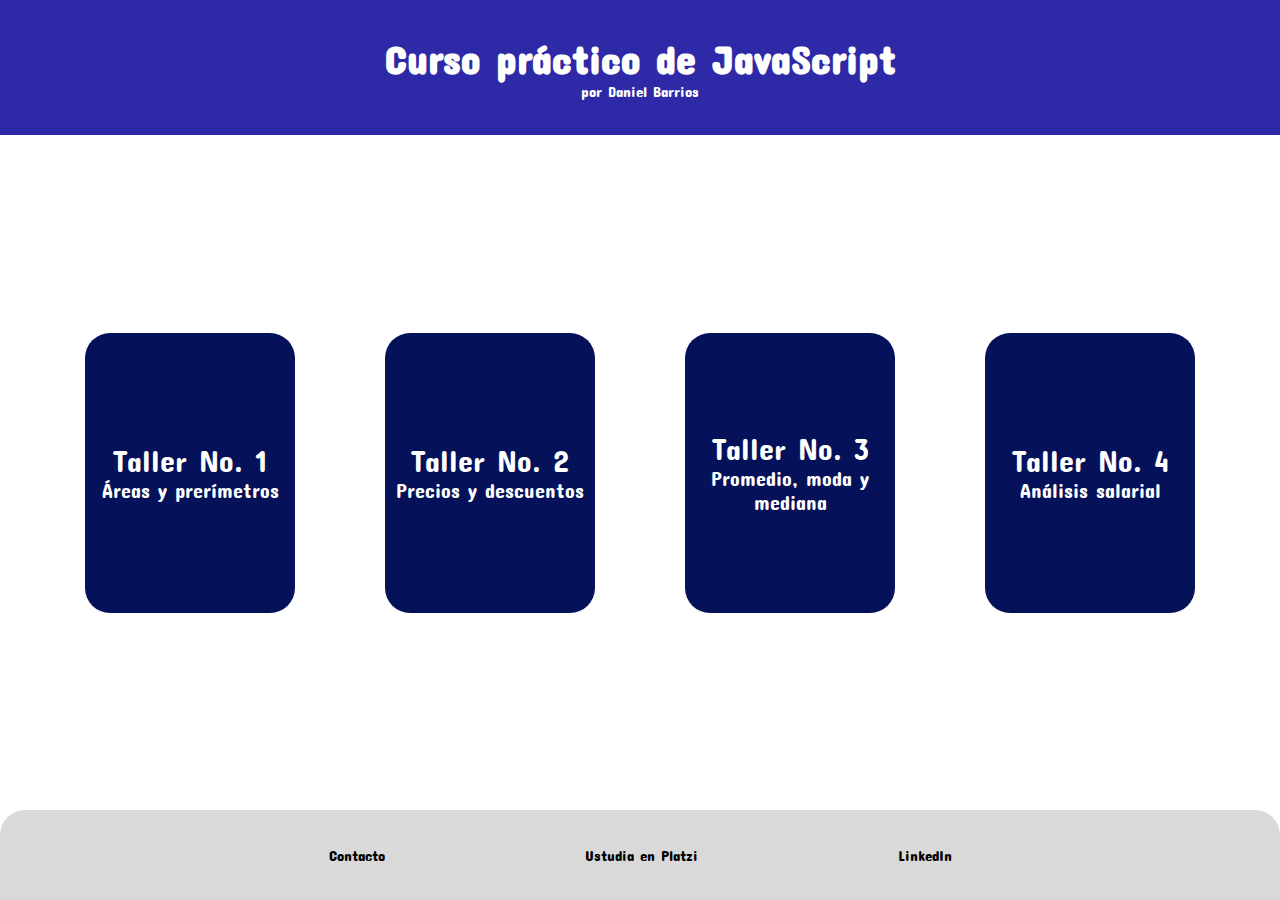
==== Inicio/index.html @ bd404182 "organización y vinculación de paginas" ====
<!DOCTYPE html>
<html lang="en">
<head>
    <link rel="preconnect" href="https://fonts.googleapis.com">
    <link rel="preconnect" href="https://fonts.gstatic.com" crossorigin>
    <link href="https://fonts.googleapis.com/css2?family=Concert+One&display=swap" rel="stylesheet">
    <link rel="stylesheet" href="./styles.css">
    <meta charset="UTF-8">
    <meta http-equiv="X-UA-Compatible" content="IE=edge">
    <meta name="viewport" content="width=device-width, initial-scale=1.0">
    <title>Talleres JS</title>
</head>
<body>
    <header>
        <nav>
            <!-- <div class=".icono-perfil"></div> -->
            <div class="titulo">
                <h1>Curso práctico de JavaScript</h1>
                <p>por Daniel Barrios</p>
            </div>
        </nav>
    </header>
    <main>

        <div class="elemento-taller">
            <a href="../taller-1/figuras.html">Taller No. 1</a>
            <p>Áreas y prerímetros</p>
        </div>

        <div class="elemento-taller">
            <a href="../taller-2/porcentajes.html">Taller No. 2</a>
            <p>Precios y descuentos</p>
        </div>

        <div class="elemento-taller">
            <a href="../taller-3/promedios.html">Taller No. 3</a>
            <p>Promedio, moda y mediana</p>
        </div>

        <div class="elemento-taller">
            <a href="../taller-4/analisis.html">Taller No. 4</a>
            <p>Análisis salarial</p>
        </div>

    </main>
    <footer>
            <ul>
                <li><a href="">Contacto</a></li>
                <li><a href="">Ustudia en Platzi</a></li>
                <li><a href="">LinkedIn</a></li>
            </ul>
    </footer>
</body>
</html>
---- Inicio/styles.css ----
* {
  -webkit-box-sizing: border-box;
          box-sizing: border-box;
  margin: 0;
  padding: 0;
}

a {
  text-decoration: none;
}

html {
  font-size: 62.5%;
  font-family: 'Concert One', cursive;
}

body {
  display: -webkit-box;
  display: -ms-flexbox;
  display: flex;
  -webkit-box-orient: vertical;
  -webkit-box-direction: normal;
      -ms-flex-direction: column;
          flex-direction: column;
}

body header {
  width: 100%;
  height: 15vh;
  background-color: #2E29A6;
}

body header nav {
  width: 100%;
  height: 100%;
  display: -webkit-box;
  display: -ms-flexbox;
  display: flex;
  -webkit-box-pack: center;
      -ms-flex-pack: center;
          justify-content: center;
  -webkit-box-align: center;
      -ms-flex-align: center;
          align-items: center;
}

body header nav .titulo {
  display: -webkit-box;
  display: -ms-flexbox;
  display: flex;
  -webkit-box-orient: vertical;
  -webkit-box-direction: normal;
      -ms-flex-direction: column;
          flex-direction: column;
  -webkit-box-align: center;
      -ms-flex-align: center;
          align-items: center;
}

body header nav .titulo h1 {
  font-size: 4rem;
  color: white;
}

body header nav .titulo p {
  font-size: 1.5rem;
  color: white;
}

body main {
  display: -webkit-box;
  display: -ms-flexbox;
  display: flex;
  -webkit-box-pack: space-evenly;
      -ms-flex-pack: space-evenly;
          justify-content: space-evenly;
  -webkit-box-align: center;
      -ms-flex-align: center;
          align-items: center;
  width: 100%;
  height: 75vh;
  background-color: white;
}

body main .elemento-taller {
  width: 210px;
  height: 280px;
  background-color: #051259;
  margin: 5px;
  border-radius: 25px;
  display: -webkit-box;
  display: -ms-flexbox;
  display: flex;
  -webkit-box-orient: vertical;
  -webkit-box-direction: normal;
      -ms-flex-direction: column;
          flex-direction: column;
  -webkit-box-pack: center;
      -ms-flex-pack: center;
          justify-content: center;
  -webkit-box-align: center;
      -ms-flex-align: center;
          align-items: center;
  color: white;
  font-size: 2rem;
  text-align: center;
}

body main .elemento-taller a {
  font-size: 3rem;
  color: white;
}

body footer {
  width: 100%;
  height: 10vh;
  border-top-left-radius: 25px;
  border-top-right-radius: 25px;
  background-color: #D9D9D9;
  display: -webkit-box;
  display: -ms-flexbox;
  display: flex;
  -webkit-box-pack: center;
      -ms-flex-pack: center;
          justify-content: center;
  -webkit-box-align: center;
      -ms-flex-align: center;
          align-items: center;
}

body footer ul {
  display: -webkit-box;
  display: -ms-flexbox;
  display: flex;
}

body footer ul li {
  margin: 0 100px;
  list-style: none;
  font-size: 1.5rem;
}

body footer ul li a {
  color: black;
}
/*# sourceMappingURL=styles.css.map */
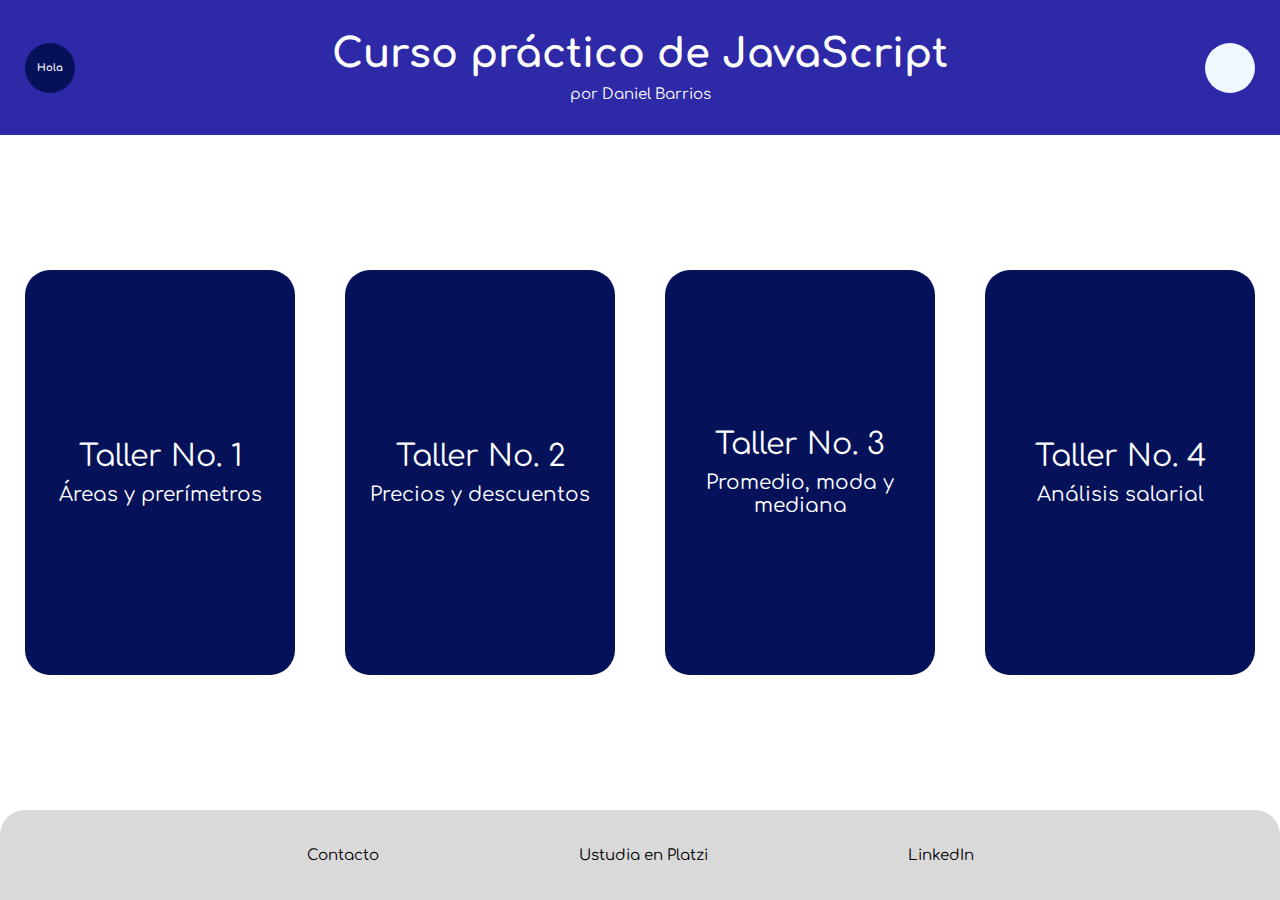
==== commit bd8e123a: "taller 1-3 completado" ====
--- a/Inicio/index.html
+++ b/Inicio/index.html
@@ -3,51 +3,54 @@
 <head>
     <link rel="preconnect" href="https://fonts.googleapis.com">
     <link rel="preconnect" href="https://fonts.gstatic.com" crossorigin>
-    <link href="https://fonts.googleapis.com/css2?family=Concert+One&display=swap" rel="stylesheet">
-    <link rel="stylesheet" href="./styles.css">
+    <link href="https://fonts.googleapis.com/css2?family=Comfortaa:wght@300;600&display=swap" rel="stylesheet">
     <meta charset="UTF-8">
     <meta http-equiv="X-UA-Compatible" content="IE=edge">
     <meta name="viewport" content="width=device-width, initial-scale=1.0">
-    <title>Talleres JS</title>
+    <title>Figuras Geométricas | Curso práctico de JavaScript</title>
+    <link rel="stylesheet" href="./styles.css">
 </head>
 <body>
     <header>
         <nav>
-            <!-- <div class=".icono-perfil"></div> -->
+            <a href="#" class="icono-perfil">
+                <p>Hola</p>
+            </a>
             <div class="titulo">
                 <h1>Curso práctico de JavaScript</h1>
                 <p>por Daniel Barrios</p>
             </div>
+            <div class="menu"></div>
         </nav>
     </header>
     <main>
 
-        <div class="elemento-taller">
-            <a href="../taller-1/figuras.html">Taller No. 1</a>
+        <a class="elemento-taller" href="../taller-1/figuras.html">
+            <p >Taller No. 1</p>
             <p>Áreas y prerímetros</p>
-        </div>
+        </a>
 
-        <div class="elemento-taller">
-            <a href="../taller-2/porcentajes.html">Taller No. 2</a>
+        <a class="elemento-taller" href="../taller-2/porcentajes.html">
+            <p>Taller No. 2</p>
             <p>Precios y descuentos</p>
-        </div>
+        </a>
 
-        <div class="elemento-taller">
-            <a href="../taller-3/promedios.html">Taller No. 3</a>
+        <a class="elemento-taller" href="../taller-3/promedios.html">
+            <p>Taller No. 3</p>
             <p>Promedio, moda y mediana</p>
-        </div>
+        </a>
 
-        <div class="elemento-taller">
-            <a href="../taller-4/analisis.html">Taller No. 4</a>
+        <a class="elemento-taller" href="../taller-4/analisis.html">
+            <p>Taller No. 4</p>
             <p>Análisis salarial</p>
-        </div>
+        </a>
 
     </main>
     <footer>
             <ul>
                 <li><a href="">Contacto</a></li>
                 <li><a href="">Ustudia en Platzi</a></li>
-                <li><a href="">LinkedIn</a></li>
+                <li><a href="https://www.linkedin.com/in/daniel-barrios-jim%C3%A9nez-9823041b7/">LinkedIn</a></li>
             </ul>
     </footer>
 </body>
--- a/Inicio/styles.css
+++ b/Inicio/styles.css
@@ -5,13 +5,13 @@
   padding: 0;
 }
 
+html {
+  font-size: 62.5%;
+  font-family: 'Comfortaa', cursive;
+}
+
 a {
   text-decoration: none;
-}
-
-html {
-  font-size: 62.5%;
-  font-family: 'Concert One', cursive;
 }
 
 body {
@@ -22,6 +22,9 @@
   -webkit-box-direction: normal;
       -ms-flex-direction: column;
           flex-direction: column;
+  -webkit-box-pack: center;
+      -ms-flex-pack: center;
+          justify-content: center;
 }
 
 body header {
@@ -36,12 +39,33 @@
   display: -webkit-box;
   display: -ms-flexbox;
   display: flex;
-  -webkit-box-pack: center;
-      -ms-flex-pack: center;
-          justify-content: center;
+  -webkit-box-pack: justify;
+      -ms-flex-pack: justify;
+          justify-content: space-between;
   -webkit-box-align: center;
       -ms-flex-align: center;
           align-items: center;
+}
+
+body header nav .icono-perfil {
+  width: 50px;
+  height: 50px;
+  background-image: url("./assets/perfil");
+  background-position: center;
+  background-repeat: no-repeat;
+  background-size: cover;
+  border-radius: 50%;
+  background-color: #051259;
+  margin-left: 25px;
+  display: -ms-grid;
+  display: grid;
+  place-items: center;
+  cursor: pointer;
+}
+
+body header nav .icono-perfil p {
+  color: white;
+  font-weight: bold;
 }
 
 body header nav .titulo {
@@ -60,11 +84,20 @@
 body header nav .titulo h1 {
   font-size: 4rem;
   color: white;
+  margin-bottom: 10px;
 }
 
 body header nav .titulo p {
   font-size: 1.5rem;
   color: white;
+}
+
+body header nav .menu {
+  width: 50px;
+  height: 50px;
+  background-color: aliceblue;
+  border-radius: 50%;
+  margin-right: 25px;
 }
 
 body main {
@@ -83,10 +116,11 @@
 }
 
 body main .elemento-taller {
-  width: 210px;
-  height: 280px;
+  width: 30%;
+  height: 60%;
   background-color: #051259;
-  margin: 5px;
+  margin: 25px;
+  padding: 10px;
   border-radius: 25px;
   display: -webkit-box;
   display: -ms-flexbox;
@@ -106,9 +140,17 @@
   text-align: center;
 }
 
-body main .elemento-taller a {
+body main .elemento-taller p:first-child {
   font-size: 3rem;
   color: white;
+}
+
+body main .elemento-taller p {
+  margin: 5px 0;
+}
+
+body main .elemento-taller:hover {
+  background-color: #2E29A6;
 }
 
 body footer {
